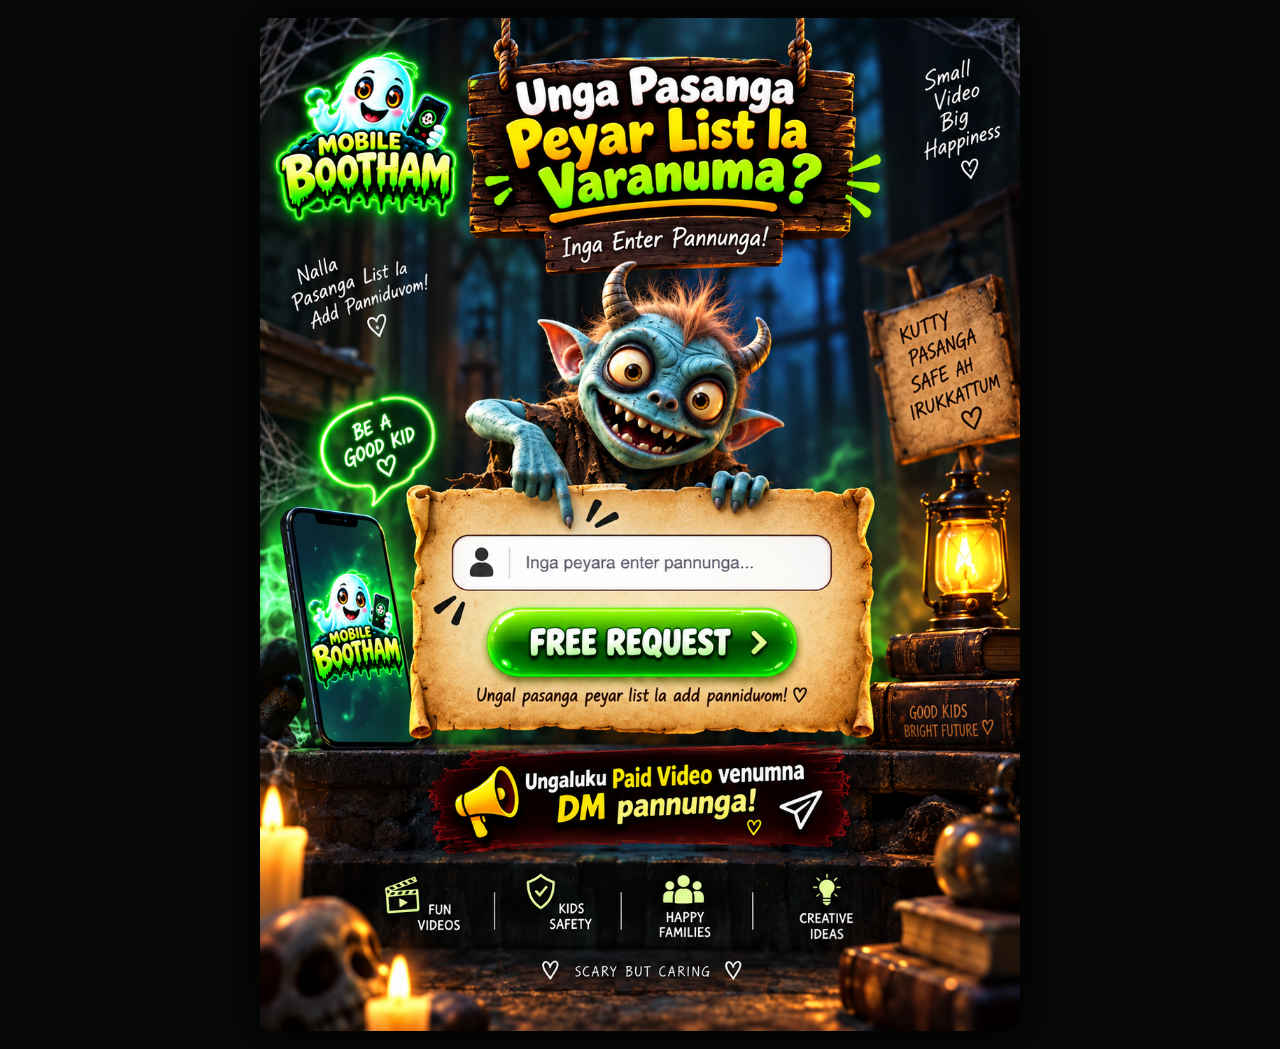
==== index.html @ 570c9392 "Initial commit" ====
<!doctype html>
<html lang="en">
<head>
  <meta charset="utf-8">
  <meta name="viewport" content="width=device-width, initial-scale=1">
  <meta name="theme-color" content="#09120e">
  <title>Mobile Bootham – Free Request</title>
  <link rel="stylesheet" href="style.css">
</head>
<body>
  <main class="poster" aria-label="Mobile Bootham free request form">
    <img class="poster-art" src="assets/bootham-poster.png" alt="Mobile Bootham free request poster">
    <form id="nameForm" class="request-form" novalidate>
      <label class="sr-only" for="name">Name</label>
      <input id="name" name="name" type="text" autocomplete="name" maxlength="80" required placeholder="Inga peyara enter pannunga...">
      <button id="submitButton" type="submit" aria-label="Send free request"><span class="sr-only">Free Request</span></button>
      <p id="status" class="status" role="status" aria-live="polite"></p>
    </form>
  </main>
  <script src="script.js"></script>
</body>
</html>
---- style.css ----
*{box-sizing:border-box}html,body{margin:0;min-height:100%;background:#060907;font-family:Arial,sans-serif}.poster{position:relative;width:min(100%,760px);margin:auto;line-height:0}.poster-art{display:block;width:100%;height:auto}.request-form{position:absolute;inset:0}.request-form input{position:absolute;left:25.5%;top:51.15%;width:49.2%;height:5.25%;border:0;border-radius:15px;background:transparent;color:#27272d;font-size:clamp(14px,2.6vw,22px);font-weight:500;line-height:normal;padding:0 7%;outline:none}.request-form input::placeholder{color:transparent}.request-form input:not(:placeholder-shown){background:rgba(255,255,255,.95)}.request-form input:focus{box-shadow:0 0 0 3px rgba(102,255,0,.8),inset 0 0 0 2px rgba(255,255,255,.65)}.request-form button{position:absolute;left:29%;top:58.15%;width:43%;height:6.8%;border:0;border-radius:999px;background:transparent;cursor:pointer;outline:none}.request-form button:focus-visible{box-shadow:0 0 0 4px #fff,0 0 0 8px #58ff00}.request-form button:disabled{cursor:wait}.status{position:absolute;left:21%;top:65.8%;width:58%;margin:0;text-align:center;line-height:1.2;font-size:clamp(10px,1.9vw,16px);font-weight:700;color:#311b0b;text-shadow:0 1px #ffd69a}.status.success{color:#155b20}.status.error{color:#ad1515}.sr-only{position:absolute;width:1px;height:1px;padding:0;margin:-1px;overflow:hidden;clip:rect(0,0,0,0);white-space:nowrap;border:0}@media(min-width:761px){body{padding:18px 0}.poster{box-shadow:0 0 46px #000;border-radius:10px;overflow:hidden}}
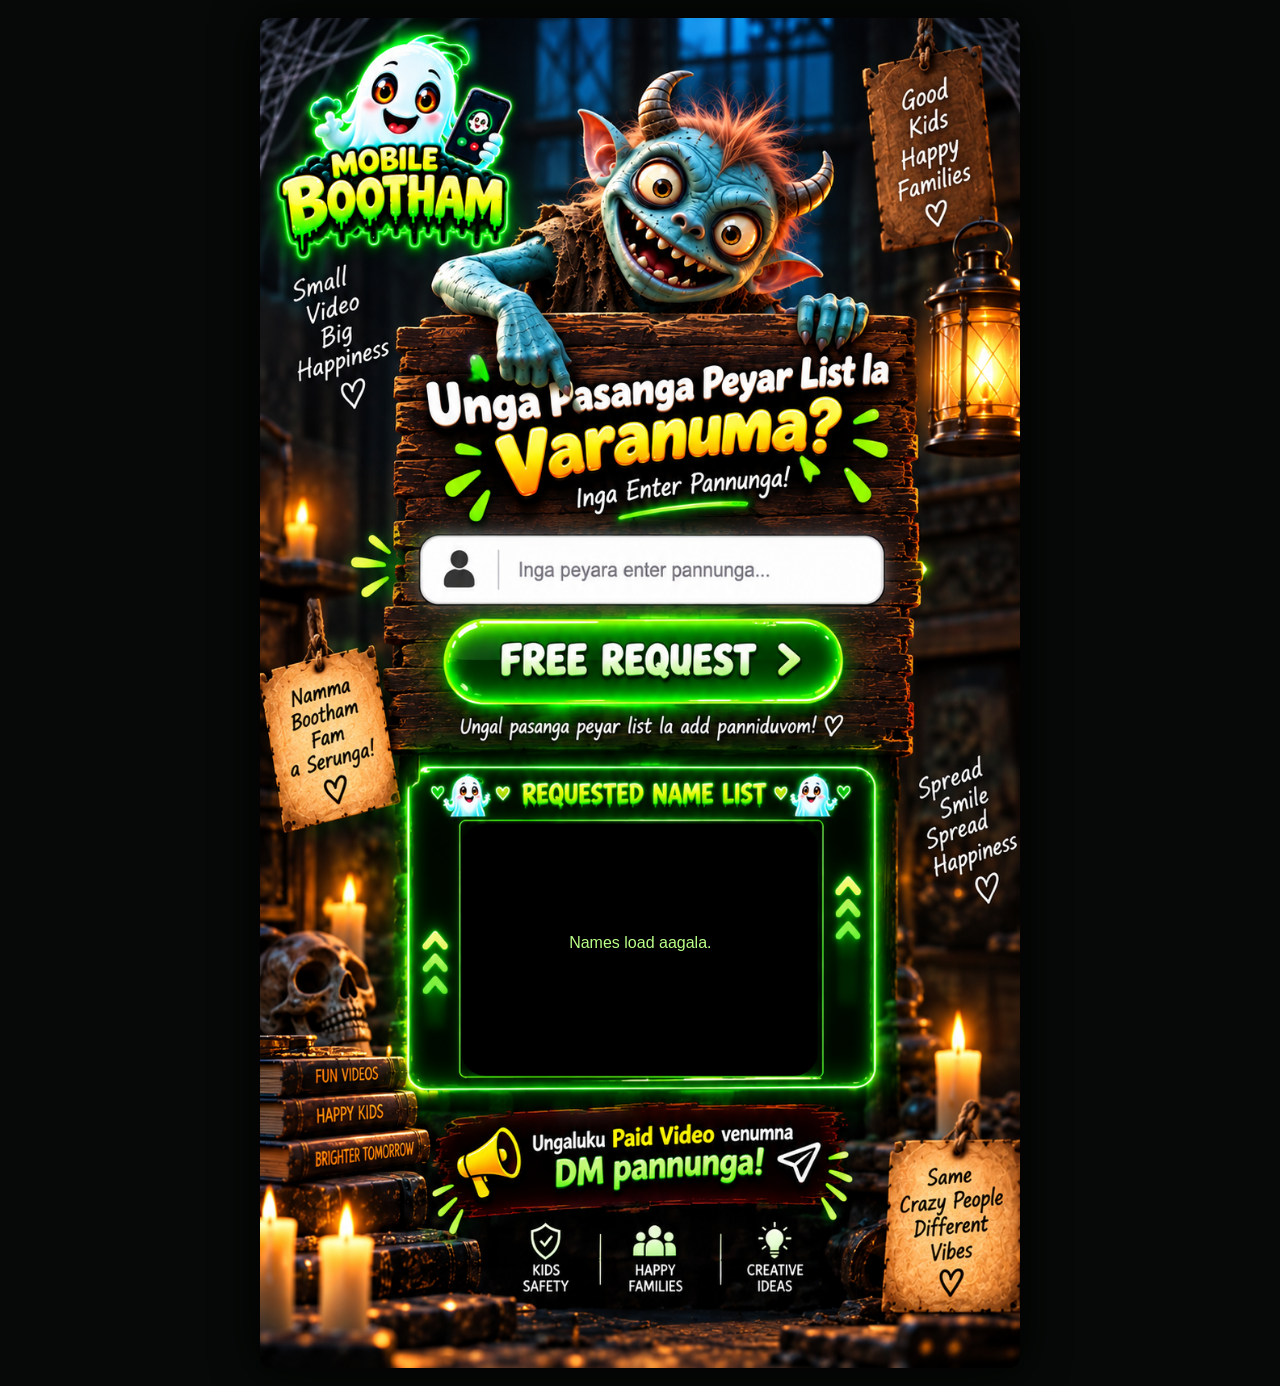
==== commit cb3291e9: "scroll" ====
--- a/index.html
+++ b/index.html
@@ -3,19 +3,22 @@
 <head>
   <meta charset="utf-8">
   <meta name="viewport" content="width=device-width, initial-scale=1">
-  <meta name="theme-color" content="#09120e">
+  <meta name="theme-color" content="#071108">
   <title>Mobile Bootham – Free Request</title>
   <link rel="stylesheet" href="style.css">
 </head>
 <body>
-  <main class="poster" aria-label="Mobile Bootham free request form">
-    <img class="poster-art" src="assets/bootham-poster.png" alt="Mobile Bootham free request poster">
+  <main class="poster" aria-label="Mobile Bootham free request form and requested name list">
+    <img class="poster-art" src="assets/bootham-final-poster.png" alt="Mobile Bootham request poster">
     <form id="nameForm" class="request-form" novalidate>
       <label class="sr-only" for="name">Name</label>
       <input id="name" name="name" type="text" autocomplete="name" maxlength="80" required placeholder="Inga peyara enter pannunga...">
       <button id="submitButton" type="submit" aria-label="Send free request"><span class="sr-only">Free Request</span></button>
       <p id="status" class="status" role="status" aria-live="polite"></p>
     </form>
+    <section class="name-list" aria-label="Requested name list">
+      <div class="list-viewport"><div id="nameTrack" class="name-track"><p class="loading">Loading names…</p></div></div>
+    </section>
   </main>
   <script src="script.js"></script>
 </body>
--- a/style.css
+++ b/style.css
@@ -1 +1 @@
-*{box-sizing:border-box}html,body{margin:0;min-height:100%;background:#060907;font-family:Arial,sans-serif}.poster{position:relative;width:min(100%,760px);margin:auto;line-height:0}.poster-art{display:block;width:100%;height:auto}.request-form{position:absolute;inset:0}.request-form input{position:absolute;left:25.5%;top:51.15%;width:49.2%;height:5.25%;border:0;border-radius:15px;background:transparent;color:#27272d;font-size:clamp(14px,2.6vw,22px);font-weight:500;line-height:normal;padding:0 7%;outline:none}.request-form input::placeholder{color:transparent}.request-form input:not(:placeholder-shown){background:rgba(255,255,255,.95)}.request-form input:focus{box-shadow:0 0 0 3px rgba(102,255,0,.8),inset 0 0 0 2px rgba(255,255,255,.65)}.request-form button{position:absolute;left:29%;top:58.15%;width:43%;height:6.8%;border:0;border-radius:999px;background:transparent;cursor:pointer;outline:none}.request-form button:focus-visible{box-shadow:0 0 0 4px #fff,0 0 0 8px #58ff00}.request-form button:disabled{cursor:wait}.status{position:absolute;left:21%;top:65.8%;width:58%;margin:0;text-align:center;line-height:1.2;font-size:clamp(10px,1.9vw,16px);font-weight:700;color:#311b0b;text-shadow:0 1px #ffd69a}.status.success{color:#155b20}.status.error{color:#ad1515}.sr-only{position:absolute;width:1px;height:1px;padding:0;margin:-1px;overflow:hidden;clip:rect(0,0,0,0);white-space:nowrap;border:0}@media(min-width:761px){body{padding:18px 0}.poster{box-shadow:0 0 46px #000;border-radius:10px;overflow:hidden}}
+*{box-sizing:border-box}html,body{margin:0;min-height:100%;background:#060907;font-family:Arial,sans-serif}.poster{position:relative;width:min(100%,760px);margin:auto;line-height:0}.poster-art{display:block;width:100%;height:auto}.request-form{position:absolute;z-index:2;inset:0}.request-form input{position:absolute;left:21%;top:38.45%;width:61.2%;height:5.05%;border:0;border-radius:18px;background:transparent;color:#27272d;font-size:clamp(14px,2.6vw,22px);font-weight:500;line-height:normal;padding:0 14%;outline:none}.request-form input::placeholder{color:transparent}.request-form input:not(:placeholder-shown){background:rgba(255,255,255,.95)}.request-form input:focus{box-shadow:0 0 0 3px rgba(102,255,0,.8),inset 0 0 0 2px rgba(255,255,255,.65)}.request-form button{position:absolute;left:24%;top:45%;width:53%;height:5.9%;border:0;border-radius:999px;background:transparent;cursor:pointer;outline:none}.request-form button:focus-visible{box-shadow:0 0 0 4px #fff,0 0 0 8px #58ff00}.request-form button:disabled{cursor:wait}.status{position:absolute;left:20%;top:51.3%;width:60%;margin:0;text-align:center;line-height:1.2;font-size:clamp(9px,1.7vw,15px);font-weight:700;color:#311b0b;text-shadow:0 1px #ffd69a}.status.success{color:#155b20}.status.error{color:#ad1515}.name-list{position:absolute;z-index:3;left:27.5%;top:59.8%;width:45.2%;height:18.5%;padding:4.2% 1.9% 2.3%;overflow:hidden}.list-viewport{height:100%;overflow:hidden;mask-image:linear-gradient(to bottom,transparent 0,#000 8%,#000 92%,transparent 100%)}.name-track{will-change:transform;animation:scrollNames var(--scroll-duration,16s) linear infinite}.name-track:hover{animation-play-state:paused}.name-item{height:20%;min-height:32px;display:flex;align-items:center;justify-content:center;border:1px solid rgba(111,255,31,.92);border-radius:6px;background:linear-gradient(90deg,rgba(5,32,8,.95),rgba(8,60,12,.75));box-shadow:0 0 7px rgba(85,255,0,.46),inset 0 0 8px rgba(55,255,0,.16);color:#f4fff0;font-size:clamp(8px,1.275vw,11px);font-weight:700;line-height:1;margin:1.5% 0;text-shadow:0 0 6px #68ff34}.name-item::before{content:'♡';position:absolute;left:7%;font-size:1.3em;color:#caffac}.name-item::after{content:'👻';position:absolute;right:6%;font-size:.9em}.name-item{position:relative}.loading{margin:24% 0 0;color:#baff87;text-align:center;font-size:clamp(10px,2vw,16px);line-height:1.3}@keyframes scrollNames{to{transform:translateY(-50%)}}.sr-only{position:absolute;width:1px;height:1px;padding:0;margin:-1px;overflow:hidden;clip:rect(0,0,0,0);white-space:nowrap;border:0}@media(prefers-reduced-motion:reduce){.name-track{animation:none}}@media(min-width:761px){body{padding:18px 0}.poster{box-shadow:0 0 46px #000;border-radius:10px;overflow:hidden}}
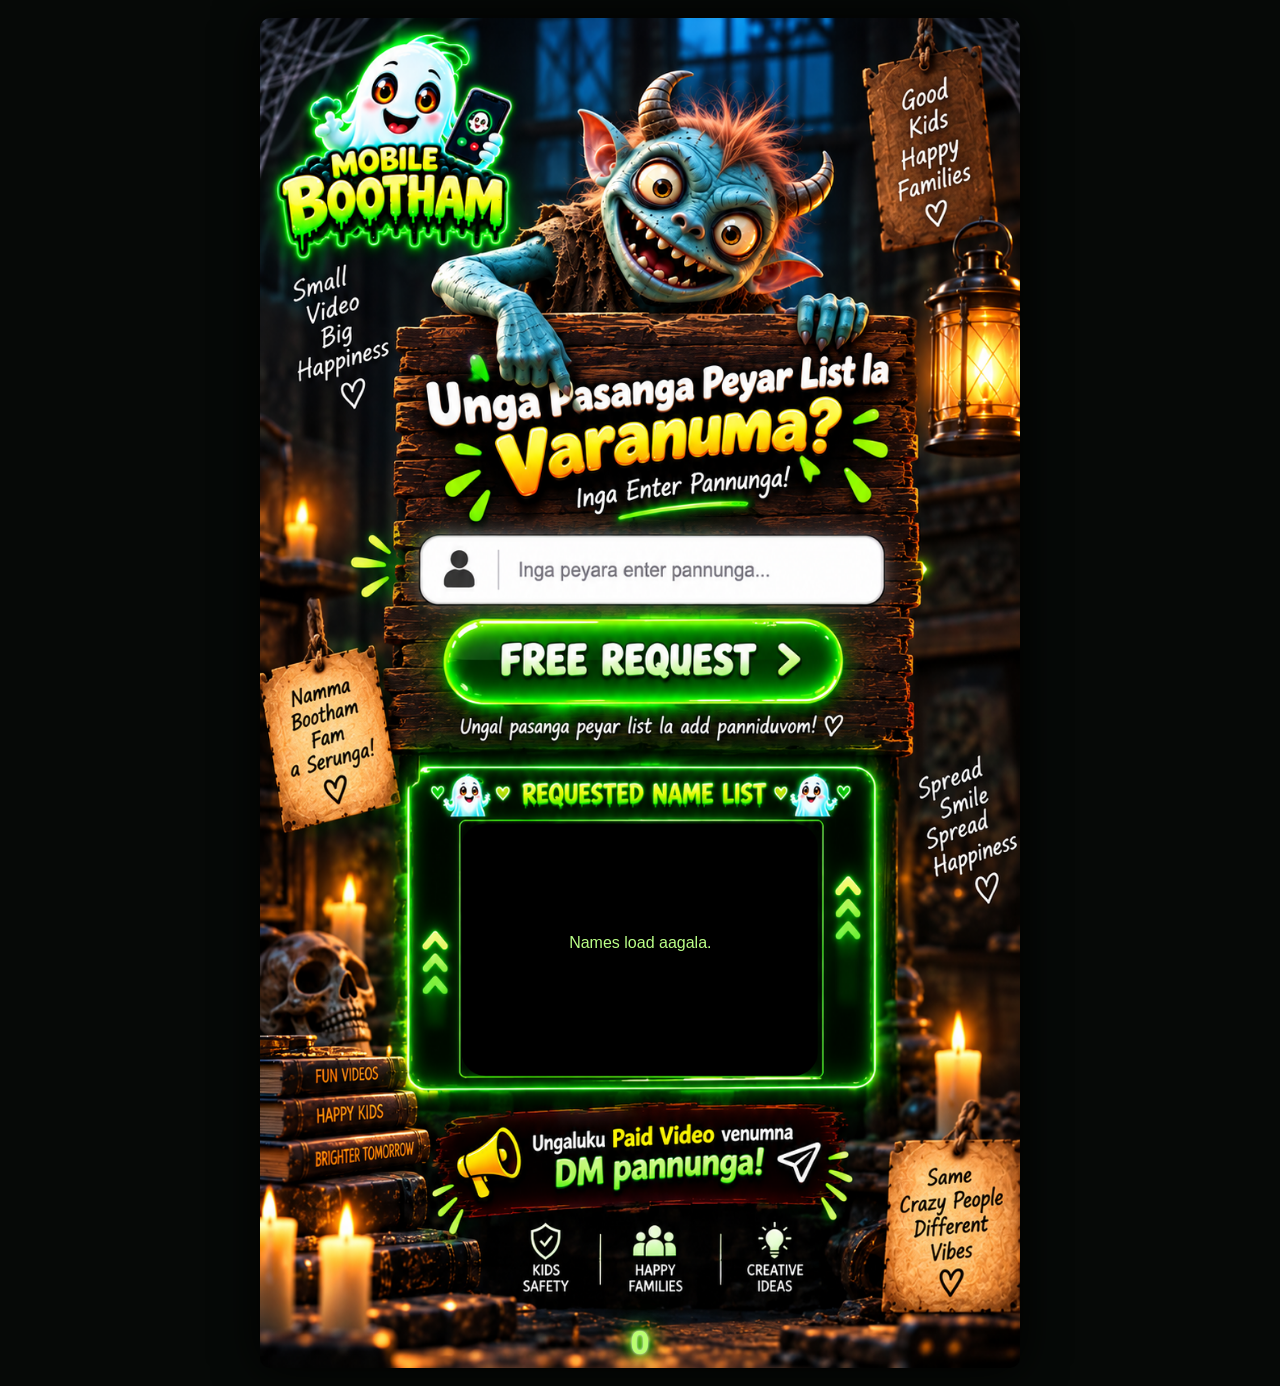
==== commit be2855fa: "visitor count" ====
--- a/index.html
+++ b/index.html
@@ -19,6 +19,7 @@
     <section class="name-list" aria-label="Requested name list">
       <div class="list-viewport"><div id="nameTrack" class="name-track"><p class="loading">Loading names…</p></div></div>
     </section>
+    <output id="visitorCount" class="visitor-count" aria-label="Total visitors">0</output>
   </main>
   <script src="script.js"></script>
 </body>
--- a/style.css
+++ b/style.css
@@ -1 +1 @@
-*{box-sizing:border-box}html,body{margin:0;min-height:100%;background:#060907;font-family:Arial,sans-serif}.poster{position:relative;width:min(100%,760px);margin:auto;line-height:0}.poster-art{display:block;width:100%;height:auto}.request-form{position:absolute;z-index:2;inset:0}.request-form input{position:absolute;left:21%;top:38.45%;width:61.2%;height:5.05%;border:0;border-radius:18px;background:transparent;color:#27272d;font-size:clamp(14px,2.6vw,22px);font-weight:500;line-height:normal;padding:0 14%;outline:none}.request-form input::placeholder{color:transparent}.request-form input:not(:placeholder-shown){background:rgba(255,255,255,.95)}.request-form input:focus{box-shadow:0 0 0 3px rgba(102,255,0,.8),inset 0 0 0 2px rgba(255,255,255,.65)}.request-form button{position:absolute;left:24%;top:45%;width:53%;height:5.9%;border:0;border-radius:999px;background:transparent;cursor:pointer;outline:none}.request-form button:focus-visible{box-shadow:0 0 0 4px #fff,0 0 0 8px #58ff00}.request-form button:disabled{cursor:wait}.status{position:absolute;left:20%;top:51.3%;width:60%;margin:0;text-align:center;line-height:1.2;font-size:clamp(9px,1.7vw,15px);font-weight:700;color:#311b0b;text-shadow:0 1px #ffd69a}.status.success{color:#155b20}.status.error{color:#ad1515}.name-list{position:absolute;z-index:3;left:27.5%;top:59.8%;width:45.2%;height:18.5%;padding:4.2% 1.9% 2.3%;overflow:hidden}.list-viewport{height:100%;overflow:hidden;mask-image:linear-gradient(to bottom,transparent 0,#000 8%,#000 92%,transparent 100%)}.name-track{will-change:transform;animation:scrollNames var(--scroll-duration,16s) linear infinite}.name-track:hover{animation-play-state:paused}.name-item{height:20%;min-height:32px;display:flex;align-items:center;justify-content:center;border:1px solid rgba(111,255,31,.92);border-radius:6px;background:linear-gradient(90deg,rgba(5,32,8,.95),rgba(8,60,12,.75));box-shadow:0 0 7px rgba(85,255,0,.46),inset 0 0 8px rgba(55,255,0,.16);color:#f4fff0;font-size:clamp(8px,1.275vw,11px);font-weight:700;line-height:1;margin:1.5% 0;text-shadow:0 0 6px #68ff34}.name-item::before{content:'♡';position:absolute;left:7%;font-size:1.3em;color:#caffac}.name-item::after{content:'👻';position:absolute;right:6%;font-size:.9em}.name-item{position:relative}.loading{margin:24% 0 0;color:#baff87;text-align:center;font-size:clamp(10px,2vw,16px);line-height:1.3}@keyframes scrollNames{to{transform:translateY(-50%)}}.sr-only{position:absolute;width:1px;height:1px;padding:0;margin:-1px;overflow:hidden;clip:rect(0,0,0,0);white-space:nowrap;border:0}@media(prefers-reduced-motion:reduce){.name-track{animation:none}}@media(min-width:761px){body{padding:18px 0}.poster{box-shadow:0 0 46px #000;border-radius:10px;overflow:hidden}}
+*{box-sizing:border-box}html,body{margin:0;min-height:100%;background:#060907;font-family:Arial,sans-serif}.poster{position:relative;width:min(100%,760px);margin:auto;line-height:0}.poster-art{display:block;width:100%;height:auto}.request-form{position:absolute;z-index:2;inset:0}.request-form input{position:absolute;left:21%;top:38.45%;width:61.2%;height:5.05%;border:0;border-radius:18px;background:transparent;color:#27272d;font-size:clamp(14px,2.6vw,22px);font-weight:500;line-height:normal;padding:0 14%;outline:none}.request-form input::placeholder{color:transparent}.request-form input:not(:placeholder-shown){background:rgba(255,255,255,.95)}.request-form input:focus{box-shadow:0 0 0 3px rgba(102,255,0,.8),inset 0 0 0 2px rgba(255,255,255,.65)}.request-form button{position:absolute;left:24%;top:45%;width:53%;height:5.9%;border:0;border-radius:999px;background:transparent;cursor:pointer;outline:none}.request-form button:focus-visible{box-shadow:0 0 0 4px #fff,0 0 0 8px #58ff00}.request-form button:disabled{cursor:wait}.status{position:absolute;left:20%;top:51.3%;width:60%;margin:0;text-align:center;line-height:1.2;font-size:clamp(9px,1.7vw,15px);font-weight:700;color:#311b0b;text-shadow:0 1px #ffd69a}.status.success{color:#155b20}.status.error{color:#ad1515}.name-list{position:absolute;z-index:3;left:27.5%;top:59.8%;width:45.2%;height:18.5%;padding:4.2% 1.9% 2.3%;overflow:hidden}.list-viewport{height:100%;overflow:hidden;mask-image:linear-gradient(to bottom,transparent 0,#000 8%,#000 92%,transparent 100%)}.name-track{will-change:transform;animation:scrollNames var(--scroll-duration,16s) linear infinite}.name-track:hover{animation-play-state:paused}.name-item{height:20%;min-height:32px;display:flex;align-items:center;justify-content:center;border:1px solid rgba(111,255,31,.92);border-radius:6px;background:linear-gradient(90deg,rgba(5,32,8,.95),rgba(8,60,12,.75));box-shadow:0 0 7px rgba(85,255,0,.46),inset 0 0 8px rgba(55,255,0,.16);color:#f4fff0;font-size:clamp(8px,1.275vw,11px);font-weight:700;line-height:1;margin:1.5% 0;text-shadow:0 0 6px #68ff34}.name-item::before{content:'♡';position:absolute;left:7%;font-size:1.3em;color:#caffac}.name-item::after{content:'👻';position:absolute;right:6%;font-size:.9em}.name-item{position:relative}.loading{margin:24% 0 0;color:#baff87;text-align:center;font-size:clamp(10px,2vw,16px);line-height:1.3}.visitor-count{position:absolute;z-index:4;left:42%;top:96.8%;width:16%;color:#baff70;font-size:clamp(18px,4.5vw,34px);font-weight:800;line-height:1;text-align:center;text-shadow:0 0 3px #fff,0 0 8px #75ff20,0 0 18px #39ff00,0 0 30px rgba(56,255,0,.75)}@keyframes scrollNames{to{transform:translateY(-50%)}}.sr-only{position:absolute;width:1px;height:1px;padding:0;margin:-1px;overflow:hidden;clip:rect(0,0,0,0);white-space:nowrap;border:0}@media(prefers-reduced-motion:reduce){.name-track{animation:none}}@media(min-width:761px){body{padding:18px 0}.poster{box-shadow:0 0 46px #000;border-radius:10px;overflow:hidden}}
